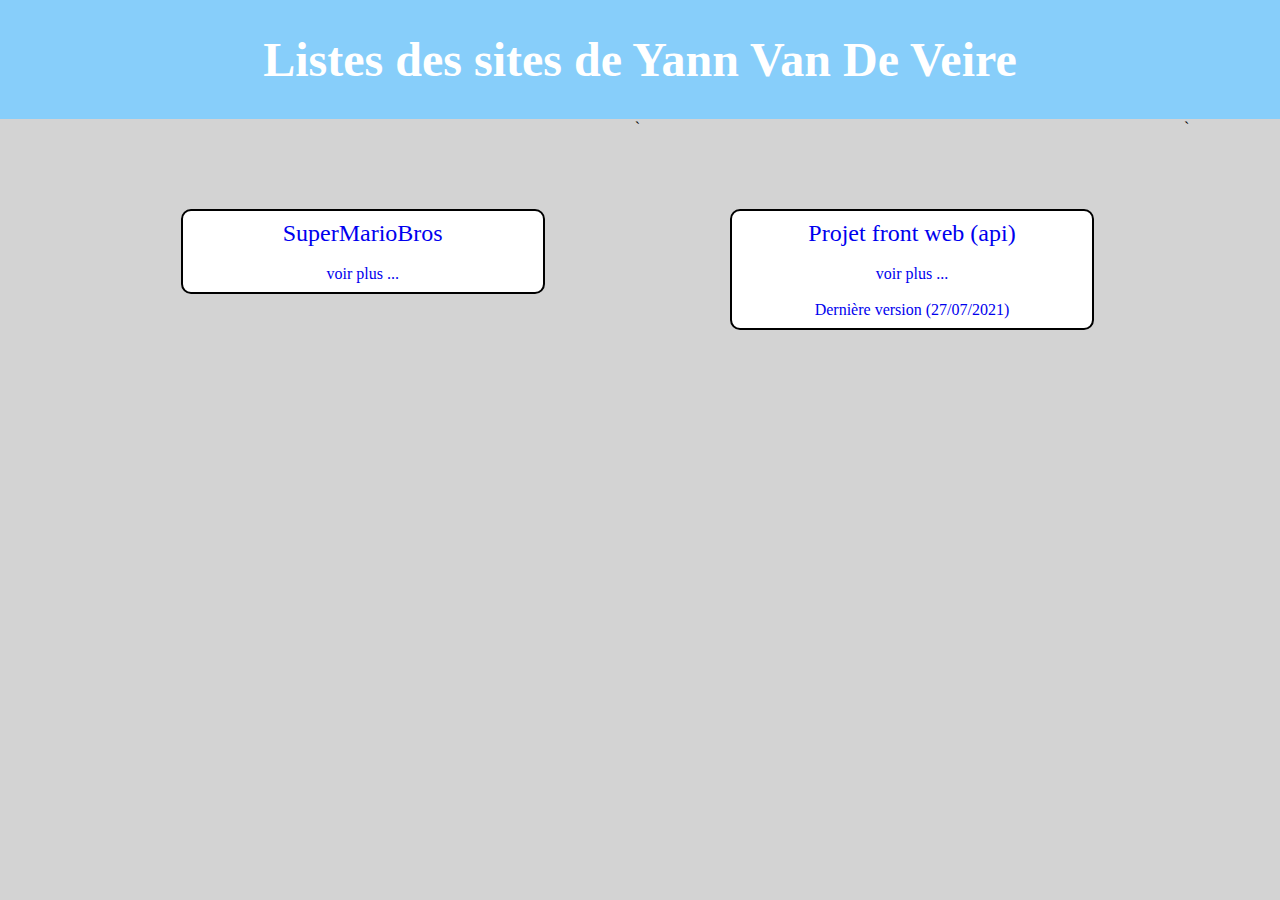
==== index.html @ c4d50141 "Ajout de l'accès à une autre version du site" ====
<!DOCTYPE html>
<html lang="fr">

<head>
    <meta charset="UTF-8">
    <meta http-equiv="X-UA-Compatible" content="IE=edge">
    <meta name="viewport" content="width=device-width, initial-scale=1.0">
    <title>Sites Yann Van De Veire</title>
    <link rel="stylesheet" href="css/style.css">
    <script src="js/dynamique.js"></script>
</head>

<body>
    <nav>
        <h1>Listes des sites de Yann Van De Veire</h1>
    </nav>
    <div class="main_div">
        <div class="divSite">
            <a class="titre" href="Sites/Défi/html/SuperMarioBros.html">SuperMarioBros</a>
            <a href="#nogo" onclick="afficher_div('descSMB')">voir plus ...</a>
            <div id="descSMB">
                <p>SuperMarioBros codé en javascript en première année; la quasi totalité de la recherche javascript
                    pour codé celui-ci a été personnelle.</p>
            </div>
        </div>`
        <div class="divSite">
            <a class="titre" href="Sites/Projet front web/index.html">Projet front web (api)</a>
            <a href="#nogo" onclick="afficher_div('descPFW')">voir plus ...</a>
            <div id="descPFW">
                <p>petit site en seconde année dans le but d'utiliser quelques api.</p>
            </div>
            <a href="Sites/Projet front web last/index.html">Dernière version (27/07/2021)</a>
        </div>`
    </div>
</body>

</html>
---- css/style.css ----
body {
  margin: 0px;
  background-color: lightgrey;
}
nav {
  position: sticky;
  background-color: lightskyblue;
  color: white;
  display: flex;
  justify-content: center;
  font-size: x-large;
}
nav h1 {
  text-align: center;
  margin-left: 1vh;
  margin-right: 1vh;
}
.main_div {
  display: flex;
  flex-wrap: wrap;
  justify-content: center;
}
.divSite {
  margin: 10vh;
  width: 40vh;
  height: fit-content;
  color: black;
  background-color: white;
  border: 2px solid black;
  border-radius: 10px;
  display: flex;
  flex-direction: column;
  align-items: center;
}
.divSite a {
  text-decoration: none;
  margin: 1vh;
}
#descSMB,
#descPFW {
  display: none;
  text-align: center;
  margin: 1vh;
}
p {
  margin: 0px;
}
.titre {
  font-size: x-large;
}
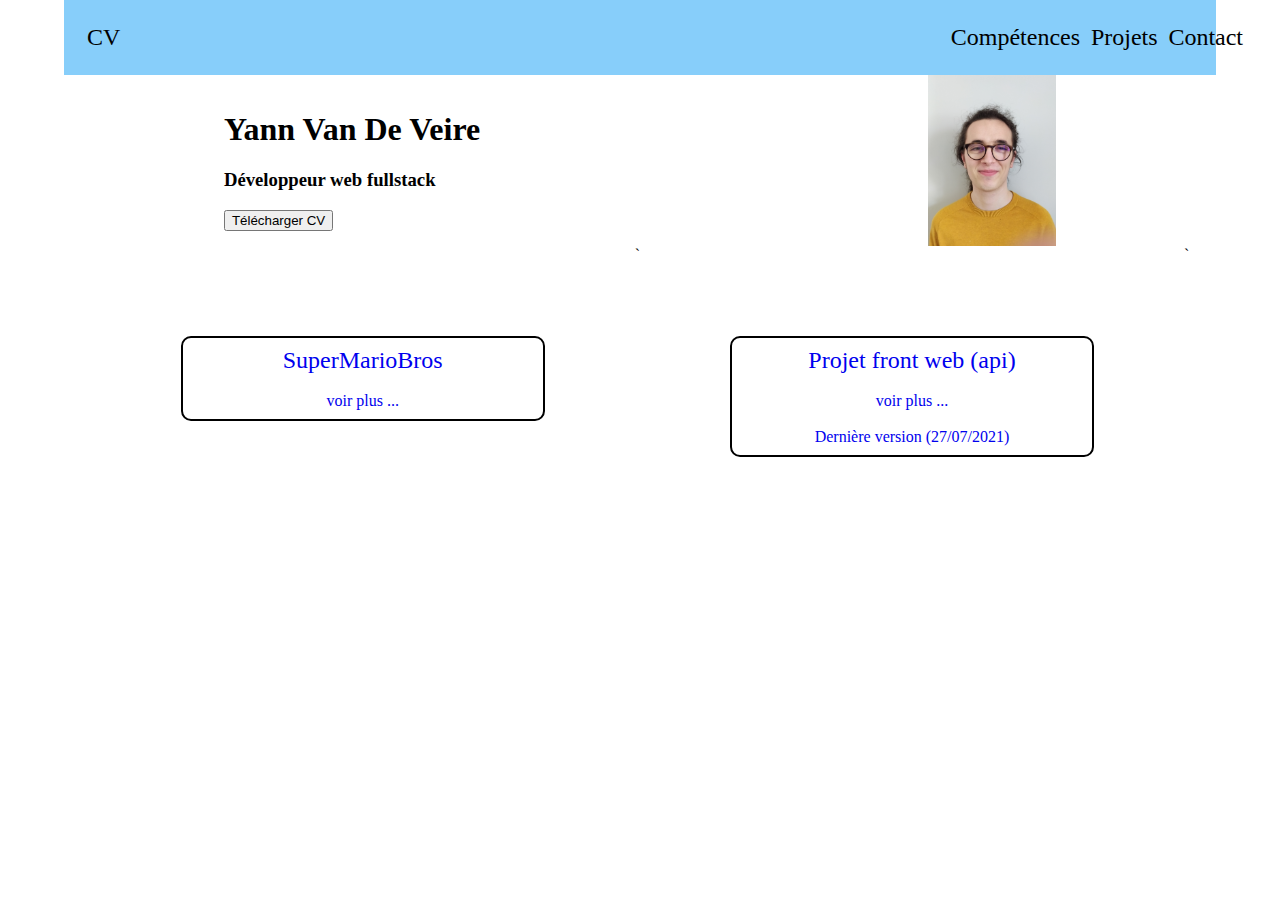
==== commit bf0e8fc6: "ajout du site sur vue.js" ====
--- a/index.html
+++ b/index.html
@@ -5,16 +5,31 @@
     <meta charset="UTF-8">
     <meta http-equiv="X-UA-Compatible" content="IE=edge">
     <meta name="viewport" content="width=device-width, initial-scale=1.0">
-    <title>Sites Yann Van De Veire</title>
-    <link rel="stylesheet" href="css/style.css">
-    <script src="js/dynamique.js"></script>
+    <title>Yann Van De Veire Alternant Développeur</title>
+    <link rel="stylesheet" href="asset/css/style.css">
+    <script src="asset/js/dynamique.js"></script>
 </head>
 
 <body>
-    <nav>
-        <h1>Listes des sites de Yann Van De Veire</h1>
-    </nav>
-    <div class="main_div">
+    <div class="nav_container">
+        <nav>
+            <a href="/">CV</a>
+            <ul class="menu">
+                <a href="">Compétences</a>
+                <a href="">Projets</a>
+                <a href="">Contact</a>
+            </ul>
+        </nav>
+    </div>
+    <div class="description">
+        <div>
+            <h1>Yann Van De Veire</h1>
+            <h3>Développeur web fullstack</h3>
+            <button>Télécharger CV</button>
+        </div>
+        <img src="asset/images/CV.jpg" alt="photo de profil CV Yann Van De Veire">
+    </div>
+    <div class="Projet_div">
         <div class="divSite">
             <a class="titre" href="Sites/Défi/html/SuperMarioBros.html">SuperMarioBros</a>
             <a href="#nogo" onclick="afficher_div('descSMB')">voir plus ...</a>
--- a/asset/css/style.css
+++ b/asset/css/style.css
@@ -0,0 +1,69 @@
+body {
+  margin: 0px;
+}
+.nav_container {
+  display: flex;
+  justify-content: center;
+  position: sticky;
+}
+nav {
+  background-color: lightskyblue;
+  display: flex;
+  justify-content: space-between;
+  font-size: x-large;
+  align-items: center;
+  width: 90%;
+}
+.menu {
+  display: flex;
+  padding: 0px;
+  box-sizing: content-box;
+}
+.menu a,
+nav a {
+  color: black;
+  text-decoration: none;
+  margin: 0% 2%;
+}
+.description {
+  display: flex;
+  justify-content: space-around;
+  align-items: center;
+}
+.description img {
+  width: 10%;
+  height: auto;
+}
+.Projet_div {
+  display: flex;
+  flex-wrap: wrap;
+  justify-content: center;
+}
+.divSite {
+  margin: 10vh;
+  width: 40vh;
+  height: fit-content;
+  color: black;
+  background-color: white;
+  border: 2px solid black;
+  border-radius: 10px;
+  display: flex;
+  flex-direction: column;
+  align-items: center;
+}
+.divSite a {
+  text-decoration: none;
+  margin: 1vh;
+}
+#descSMB,
+#descPFW {
+  display: none;
+  text-align: center;
+  margin: 1vh;
+}
+p {
+  margin: 0px;
+}
+.titre {
+  font-size: x-large;
+}
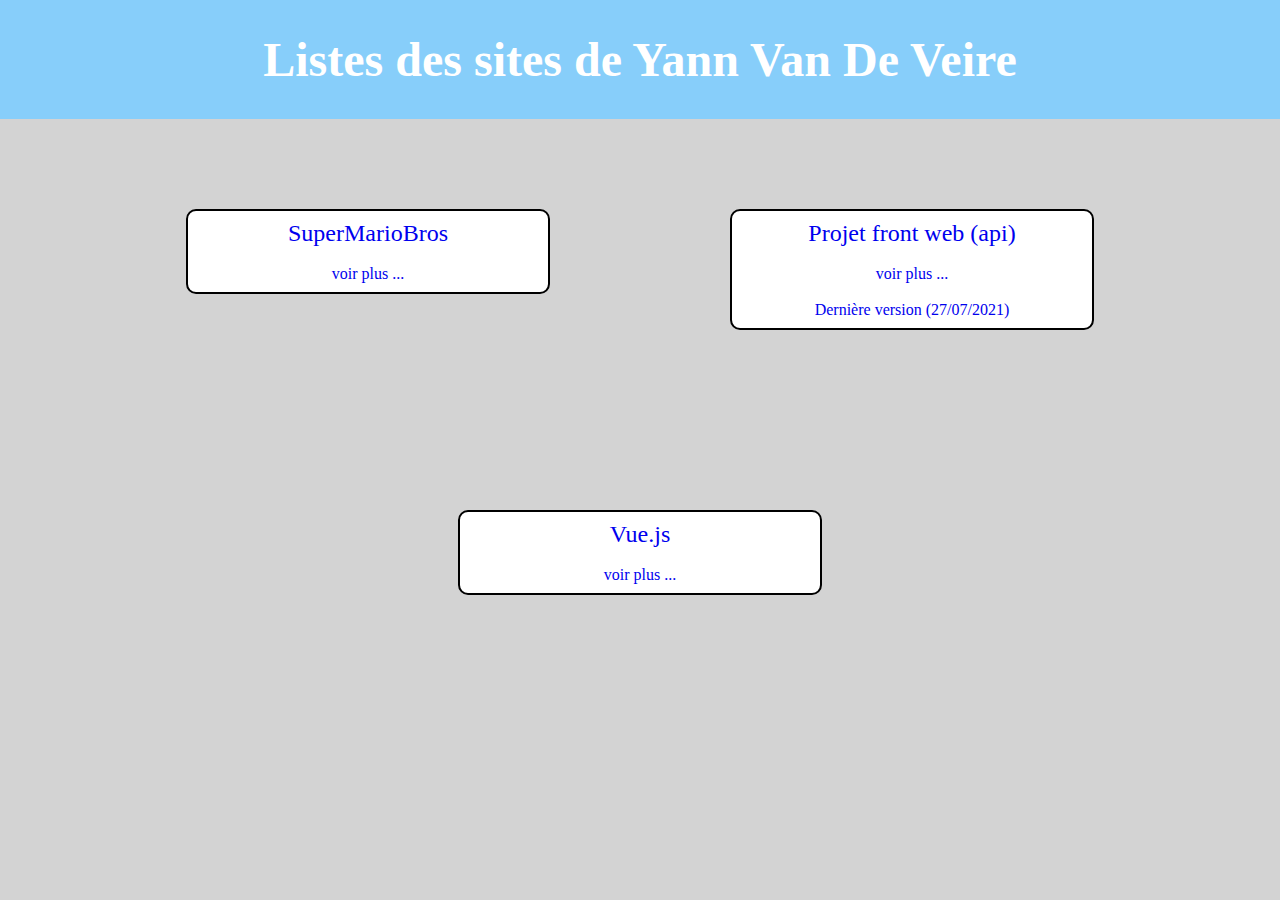
==== commit ddfcd8d1: "Revert "ajout du site sur vue.js"" ====
--- a/index.html
+++ b/index.html
@@ -5,31 +5,16 @@
     <meta charset="UTF-8">
     <meta http-equiv="X-UA-Compatible" content="IE=edge">
     <meta name="viewport" content="width=device-width, initial-scale=1.0">
-    <title>Yann Van De Veire Alternant Développeur</title>
-    <link rel="stylesheet" href="asset/css/style.css">
-    <script src="asset/js/dynamique.js"></script>
+    <title>Sites Yann Van De Veire</title>
+    <link rel="stylesheet" href="css/style.css">
+    <script src="js/dynamique.js"></script>
 </head>
 
 <body>
-    <div class="nav_container">
-        <nav>
-            <a href="/">CV</a>
-            <ul class="menu">
-                <a href="">Compétences</a>
-                <a href="">Projets</a>
-                <a href="">Contact</a>
-            </ul>
-        </nav>
-    </div>
-    <div class="description">
-        <div>
-            <h1>Yann Van De Veire</h1>
-            <h3>Développeur web fullstack</h3>
-            <button>Télécharger CV</button>
-        </div>
-        <img src="asset/images/CV.jpg" alt="photo de profil CV Yann Van De Veire">
-    </div>
-    <div class="Projet_div">
+    <nav>
+        <h1>Listes des sites de Yann Van De Veire</h1>
+    </nav>
+    <div class="main_div">
         <div class="divSite">
             <a class="titre" href="Sites/Défi/html/SuperMarioBros.html">SuperMarioBros</a>
             <a href="#nogo" onclick="afficher_div('descSMB')">voir plus ...</a>
@@ -37,7 +22,7 @@
                 <p>SuperMarioBros codé en javascript en première année; la quasi totalité de la recherche javascript
                     pour codé celui-ci a été personnelle.</p>
             </div>
-        </div>`
+        </div>
         <div class="divSite">
             <a class="titre" href="Sites/Projet front web/index.html">Projet front web (api)</a>
             <a href="#nogo" onclick="afficher_div('descPFW')">voir plus ...</a>
@@ -45,7 +30,14 @@
                 <p>petit site en seconde année dans le but d'utiliser quelques api.</p>
             </div>
             <a href="Sites/Projet front web last/index.html">Dernière version (27/07/2021)</a>
-        </div>`
+        </div>
+        <div class="divSite">
+            <a class="titre" href="Sites/vue.js/index.html">Vue.js</a>
+            <a href="#nogo" onclick="afficher_div('descPFW')">voir plus ...</a>
+            <div id="descPFW">
+                <p>Quelques essais avec vue.js</p>
+            </div>
+        </div>
     </div>
 </body>
 
--- a/css/style.css
+++ b/css/style.css
@@ -0,0 +1,50 @@
+body {
+  margin: 0px;
+  background-color: lightgrey;
+}
+nav {
+  position: sticky;
+  background-color: lightskyblue;
+  color: white;
+  display: flex;
+  justify-content: center;
+  font-size: x-large;
+}
+nav h1 {
+  text-align: center;
+  margin-left: 1vh;
+  margin-right: 1vh;
+}
+.main_div {
+  display: flex;
+  flex-wrap: wrap;
+  justify-content: center;
+}
+.divSite {
+  margin: 10vh;
+  width: 40vh;
+  height: fit-content;
+  color: black;
+  background-color: white;
+  border: 2px solid black;
+  border-radius: 10px;
+  display: flex;
+  flex-direction: column;
+  align-items: center;
+}
+.divSite a {
+  text-decoration: none;
+  margin: 1vh;
+}
+#descSMB,
+#descPFW {
+  display: none;
+  text-align: center;
+  margin: 1vh;
+}
+p {
+  margin: 0px;
+}
+.titre {
+  font-size: x-large;
+}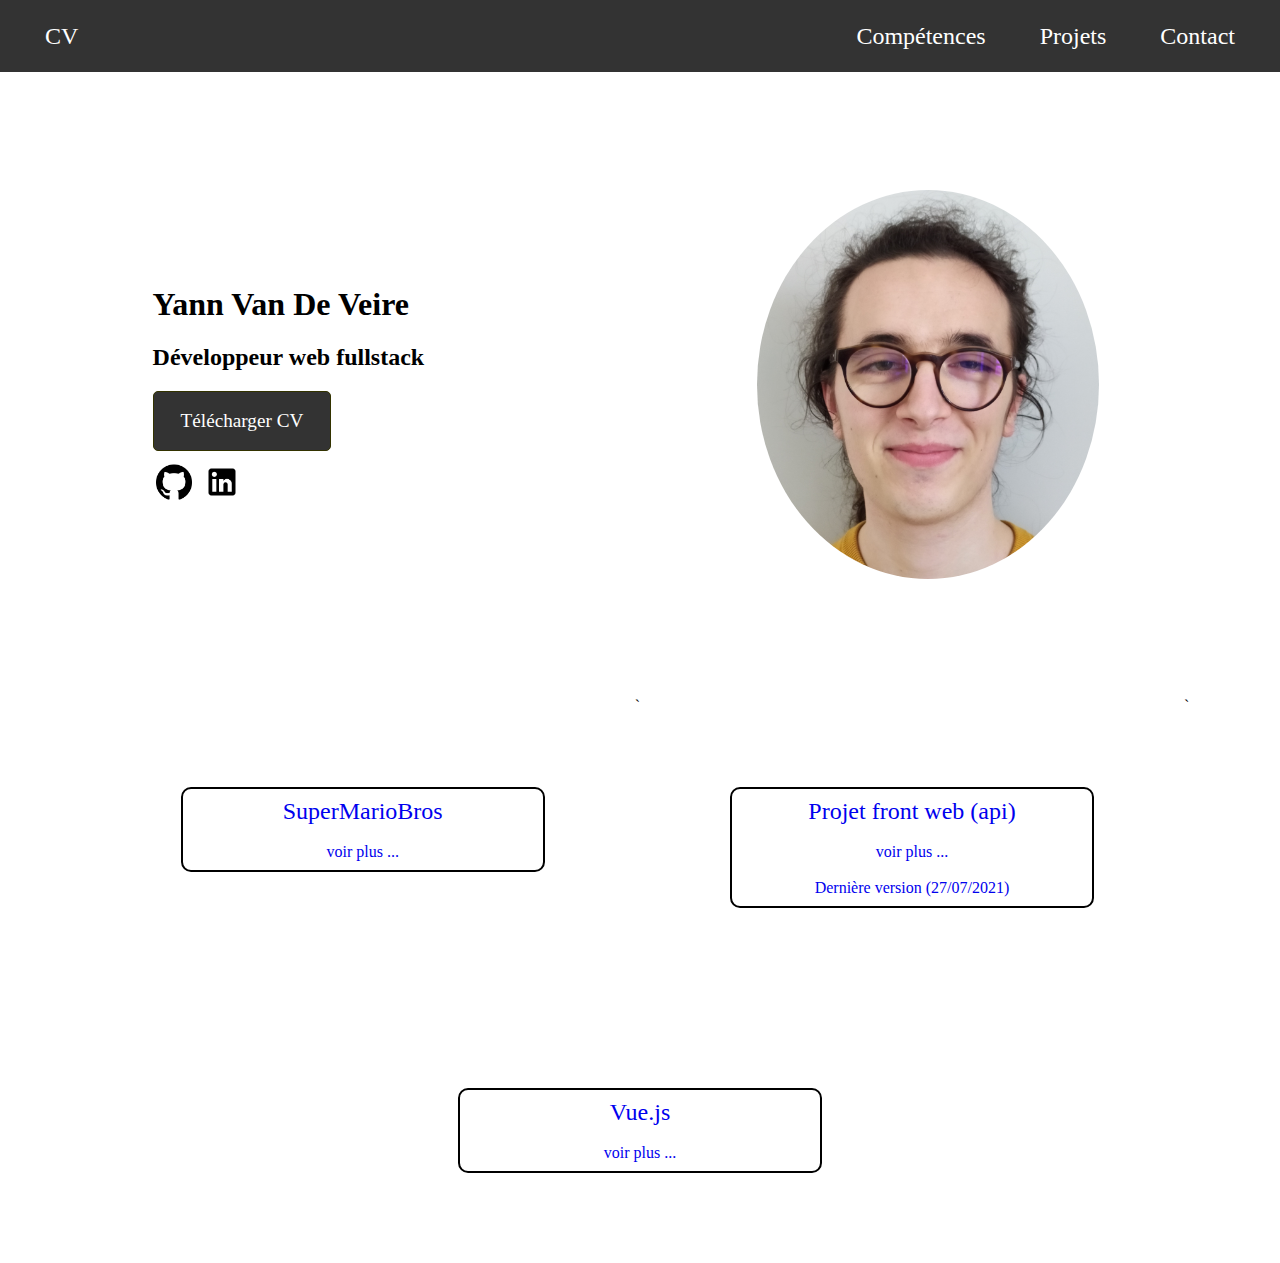
==== commit 0119ee63: "nav et description globalement prêt" ====
--- a/index.html
+++ b/index.html
@@ -5,16 +5,34 @@
     <meta charset="UTF-8">
     <meta http-equiv="X-UA-Compatible" content="IE=edge">
     <meta name="viewport" content="width=device-width, initial-scale=1.0">
-    <title>Sites Yann Van De Veire</title>
-    <link rel="stylesheet" href="css/style.css">
-    <script src="js/dynamique.js"></script>
+    <title>Yann Van De Veire Alternant Développeur</title>
+    <link rel="stylesheet" href="asset/css/style.css">
+    <script src="asset/js/dynamique.js"></script>
 </head>
 
 <body>
     <nav>
-        <h1>Listes des sites de Yann Van De Veire</h1>
+        <a href="#nav">CV</a>
+        <ul>
+            <li><a href="#skills">Compétences</a></li>
+            <li><a href="#projects">Projets</a></li>
+            <li><a href="#contact">Contact</a></li>
+        </ul>
     </nav>
-    <div class="main_div">
+    <div class="description">
+        <div>
+            <h1>Yann Van De Veire</h1>
+            <h2>Développeur web fullstack</h2>
+            <a class="button" href="CV Yann Van De Veire.pdf" target="_blank">Télécharger CV</a>
+            <div>
+                <a href="https://github.com/Yann-vdv"><img src="asset/images/github_icon.png" alt=""></a>
+                <a href="https://www.linkedin.com/in/yann-van-de-veire/"><img src="asset/images/linkedin_icon.png"
+                        alt=""></a>
+            </div>
+        </div>
+        <img class="profile" src="asset/images/CV.jpg" alt="photo de profil CV Yann Van De Veire">
+    </div>
+    <div class="Projet_div" id="projects">
         <div class="divSite">
             <a class="titre" href="Sites/Défi/html/SuperMarioBros.html">SuperMarioBros</a>
             <a href="#nogo" onclick="afficher_div('descSMB')">voir plus ...</a>
@@ -22,7 +40,7 @@
                 <p>SuperMarioBros codé en javascript en première année; la quasi totalité de la recherche javascript
                     pour codé celui-ci a été personnelle.</p>
             </div>
-        </div>
+        </div>`
         <div class="divSite">
             <a class="titre" href="Sites/Projet front web/index.html">Projet front web (api)</a>
             <a href="#nogo" onclick="afficher_div('descPFW')">voir plus ...</a>
@@ -30,7 +48,7 @@
                 <p>petit site en seconde année dans le but d'utiliser quelques api.</p>
             </div>
             <a href="Sites/Projet front web last/index.html">Dernière version (27/07/2021)</a>
-        </div>
+        </div>`
         <div class="divSite">
             <a class="titre" href="Sites/vue.js/index.html">Vue.js</a>
             <a href="#nogo" onclick="afficher_div('descPFW')">voir plus ...</a>
--- a/asset/css/style.css
+++ b/asset/css/style.css
@@ -0,0 +1,101 @@
+body {
+  margin: 0;
+}
+a {
+  text-decoration: none;
+}
+nav {
+  position: sticky;
+  font-size: x-large;
+  background-color: #333;
+  margin: 0;
+  padding: 0 2vh;
+  list-style-type: none;
+  display: flex;
+  justify-content: space-between;
+  align-items: center;
+  height: 8vh;
+  top: 0;
+}
+nav ul {
+  list-style-type: none;
+}
+nav li {
+  float: left;
+}
+nav a {
+  display: block;
+  color: white;
+  text-decoration: none;
+  text-align: center;
+  padding: 3vh;
+}
+nav a:hover {
+  color: antiquewhite;
+}
+.CV {
+  float: right;
+}
+.description {
+  display: flex;
+  justify-content: space-around;
+  align-items: center;
+  margin: 10vh 0;
+}
+.description div div a {
+  margin: 0 0.3vw;
+}
+.description a img {
+  width: 4vh;
+  height: auto;
+}
+.profile {
+  width: 38vh;
+  height: auto;
+  border: 1px solid white;
+  border-radius: 100%;
+  margin: 3vh;
+}
+.button {
+  display: inline-block; /* pour éviter éfondrement de margin */
+  background-color: #333;
+  color: white;
+  padding: 2vh 3vh;
+  text-decoration: none;
+  border: 1px solid #330;
+  border-radius: 5px;
+  font-size: 1.2em;
+  margin-bottom: 1.5vh;
+}
+.Projet_div {
+  display: flex;
+  flex-wrap: wrap;
+  justify-content: center;
+}
+.divSite {
+  margin: 10vh;
+  width: 40vh;
+  height: fit-content;
+  color: black;
+  background-color: white;
+  border: 2px solid black;
+  border-radius: 10px;
+  display: flex;
+  flex-direction: column;
+  align-items: center;
+}
+.divSite a {
+  margin: 1vh;
+}
+#descSMB,
+#descPFW {
+  display: none;
+  text-align: center;
+  margin: 1vh;
+}
+p {
+  margin: 0px;
+}
+.titre {
+  font-size: x-large;
+}
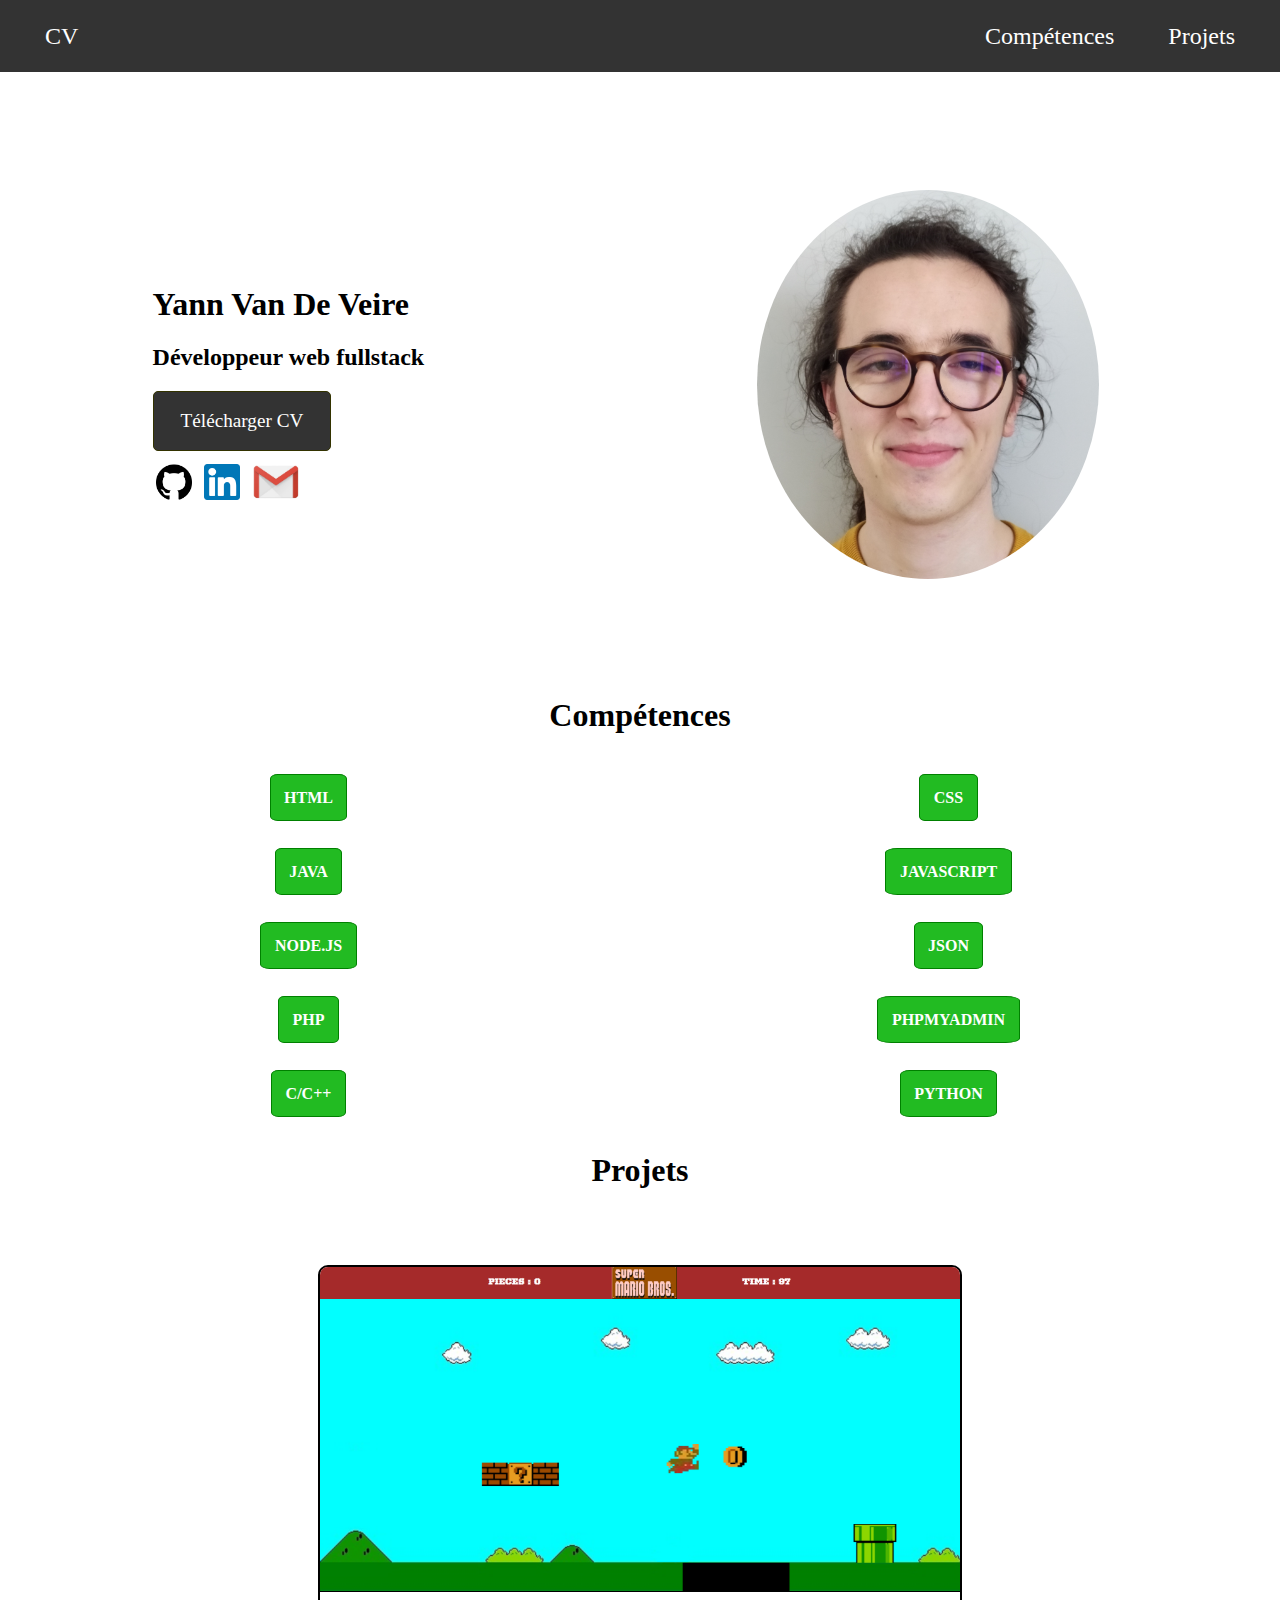
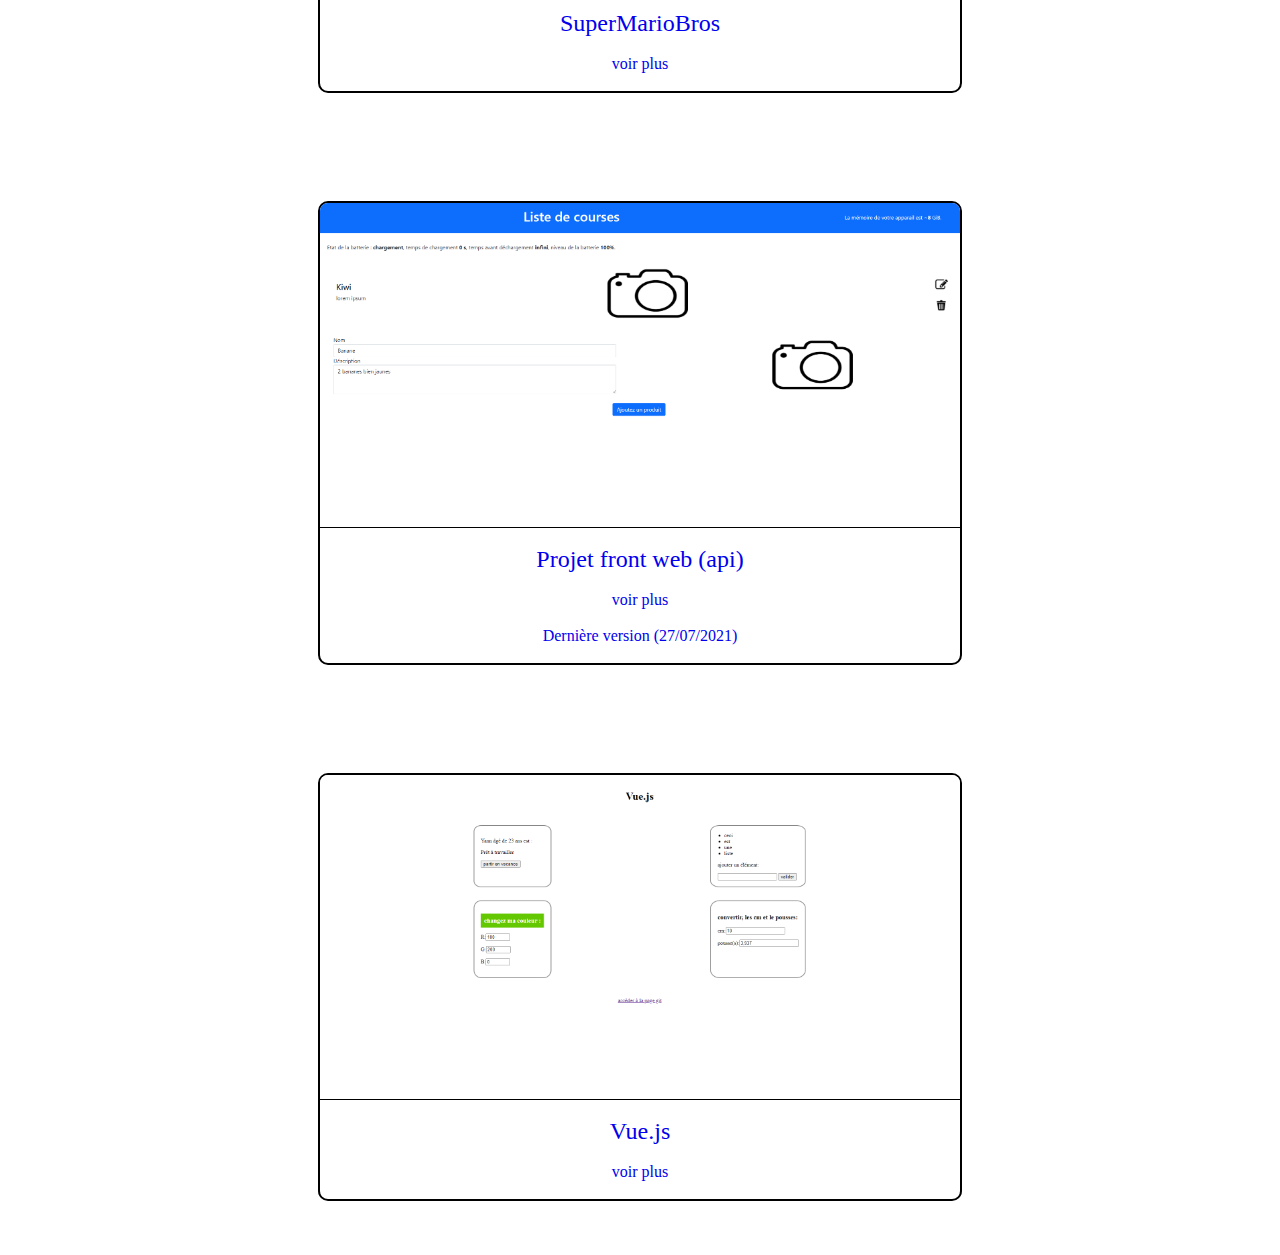
==== commit ce02b37e: "version 2 du Site" ====
--- a/index.html
+++ b/index.html
@@ -12,11 +12,11 @@
 
 <body>
     <nav>
-        <a href="#nav">CV</a>
+        <a href="#">CV</a>
         <ul>
             <li><a href="#skills">Compétences</a></li>
             <li><a href="#projects">Projets</a></li>
-            <li><a href="#contact">Contact</a></li>
+            <!-- <li><a href="#contact">Contact</a></li> -->
         </ul>
     </nav>
     <div class="description">
@@ -26,34 +26,54 @@
             <a class="button" href="CV Yann Van De Veire.pdf" target="_blank">Télécharger CV</a>
             <div>
                 <a href="https://github.com/Yann-vdv"><img src="asset/images/github_icon.png" alt=""></a>
-                <a href="https://www.linkedin.com/in/yann-van-de-veire/"><img src="asset/images/linkedin_icon.png"
+                <a href="https://www.linkedin.com/in/yann-van-de-veire/"><img src="asset/images/linkedin_icon2.png"
                         alt=""></a>
+                <a href="mailto:yann.vdv.pro@gmail.com"><img src="asset/images/mail.jpg"></a>
             </div>
         </div>
         <img class="profile" src="asset/images/CV.jpg" alt="photo de profil CV Yann Van De Veire">
     </div>
+    <div id="skills">
+        <h1>Compétences</h1>
+        <div>
+            <div>HTML</div>
+            <div>CSS</div>
+            <div>JAVA</div>
+            <div>JAVASCRIPT</div>
+            <div>NODE.JS</div>
+            <div>JSON</div>
+            <div>PHP</div>
+            <div>PHPMYADMIN</div>
+            <div>C/C++</div>
+            <div>PYTHON</div>
+        </div>
+    </div>
     <div class="Projet_div" id="projects">
+        <h1>Projets</h1>
         <div class="divSite">
-            <a class="titre" href="Sites/Défi/html/SuperMarioBros.html">SuperMarioBros</a>
-            <a href="#nogo" onclick="afficher_div('descSMB')">voir plus ...</a>
-            <div id="descSMB">
-                <p>SuperMarioBros codé en javascript en première année; la quasi totalité de la recherche javascript
-                    pour codé celui-ci a été personnelle.</p>
+            <img src="asset/images/SMB2.PNG">
+            <div class="divSite_desc">
+                <a class="titre" href="Sites/Défi/html/SuperMarioBros.html">SuperMarioBros</a>
+                <a id="descSMB_button" href="#nogo" onclick="afficher_div('descSMB')">voir plus</a>
+                <p id="descSMB">SuperMarioBros codé en javascript en première année; la quasi totalité de la recherche
+                    javascript pour codé celui-ci a été personnelle.</p>
             </div>
-        </div>`
+        </div>
         <div class="divSite">
-            <a class="titre" href="Sites/Projet front web/index.html">Projet front web (api)</a>
-            <a href="#nogo" onclick="afficher_div('descPFW')">voir plus ...</a>
-            <div id="descPFW">
-                <p>petit site en seconde année dans le but d'utiliser quelques api.</p>
+            <img src="asset/images/PFW.PNG">
+            <div class="divSite_desc">
+                <a class="titre" href="Sites/Projet front web/index.html">Projet front web (api)</a>
+                <a id="descPFW_button" href="#nogo" onclick="afficher_div('descPFW')">voir plus</a>
+                <p id="descPFW">petit site en seconde année dans le but d'utiliser quelques api.</p>
+                <a href="Sites/Projet front web last/index.html">Dernière version (27/07/2021)</a>
             </div>
-            <a href="Sites/Projet front web last/index.html">Dernière version (27/07/2021)</a>
-        </div>`
+        </div>
         <div class="divSite">
-            <a class="titre" href="Sites/vue.js/index.html">Vue.js</a>
-            <a href="#nogo" onclick="afficher_div('descPFW')">voir plus ...</a>
-            <div id="descPFW">
-                <p>Quelques essais avec vue.js</p>
+            <img src="asset/images/V.PNG">
+            <div class="divSite_desc">
+                <a class="titre" href="Sites/vue.js/index.html">Vue.js</a>
+                <a id="descV_button" href="#nogo" onclick="afficher_div('descV')">voir plus</a>
+                <p id="descV">Quelques essais avec vue.js</p>
             </div>
         </div>
     </div>
--- a/asset/css/style.css
+++ b/asset/css/style.css
@@ -1,3 +1,6 @@
+html {
+  scroll-behavior: smooth;
+}
 body {
   margin: 0;
 }
@@ -46,8 +49,8 @@
   margin: 0 0.3vw;
 }
 .description a img {
-  width: 4vh;
-  height: auto;
+  height: 4vh;
+  width: auto;
 }
 .profile {
   width: 38vh;
@@ -65,33 +68,72 @@
   border: 1px solid #330;
   border-radius: 5px;
   font-size: 1.2em;
+
   margin-bottom: 1.5vh;
+}
+#skills {
+  text-align: center;
+  scroll-margin-top: 10vh;
+}
+#skills h1 {
+  margin-bottom: 3vh;
+}
+#skills div {
+  display: grid;
+  justify-items: center;
+  grid-template: auto / auto auto;
+}
+#skills div div {
+  color: white;
+  background-color: rgb(34, 187, 34);
+  border: 1px solid green;
+  border-radius: 10%;
+  padding: 1.5vh;
+  margin: 1.5vh;
+  font-weight: bold;
+}
+#projects {
+  scroll-margin-top: 8vh;
+  scroll-behavior: smooth;
 }
 .Projet_div {
   display: flex;
-  flex-wrap: wrap;
-  justify-content: center;
+  flex-direction: column;
+  align-items: center;
+}
+.Projet_div img {
+  width: 50vw;
+  height: auto;
+  border-top-left-radius: 8px;
+  border-top-right-radius: 8px;
+  border-bottom: 1px solid black;
 }
 .divSite {
-  margin: 10vh;
-  width: 40vh;
+  margin: 6vh;
+  width: 50vw;
   height: fit-content;
   color: black;
-  background-color: white;
   border: 2px solid black;
   border-radius: 10px;
   display: flex;
   flex-direction: column;
+}
+.divSite_desc {
+  display: flex;
+  flex-direction: column;
   align-items: center;
+  margin: 1vh;
 }
+
 .divSite a {
   margin: 1vh;
 }
 #descSMB,
-#descPFW {
+#descPFW,
+#descV {
   display: none;
   text-align: center;
-  margin: 1vh;
+  margin: 2vh;
 }
 p {
   margin: 0px;
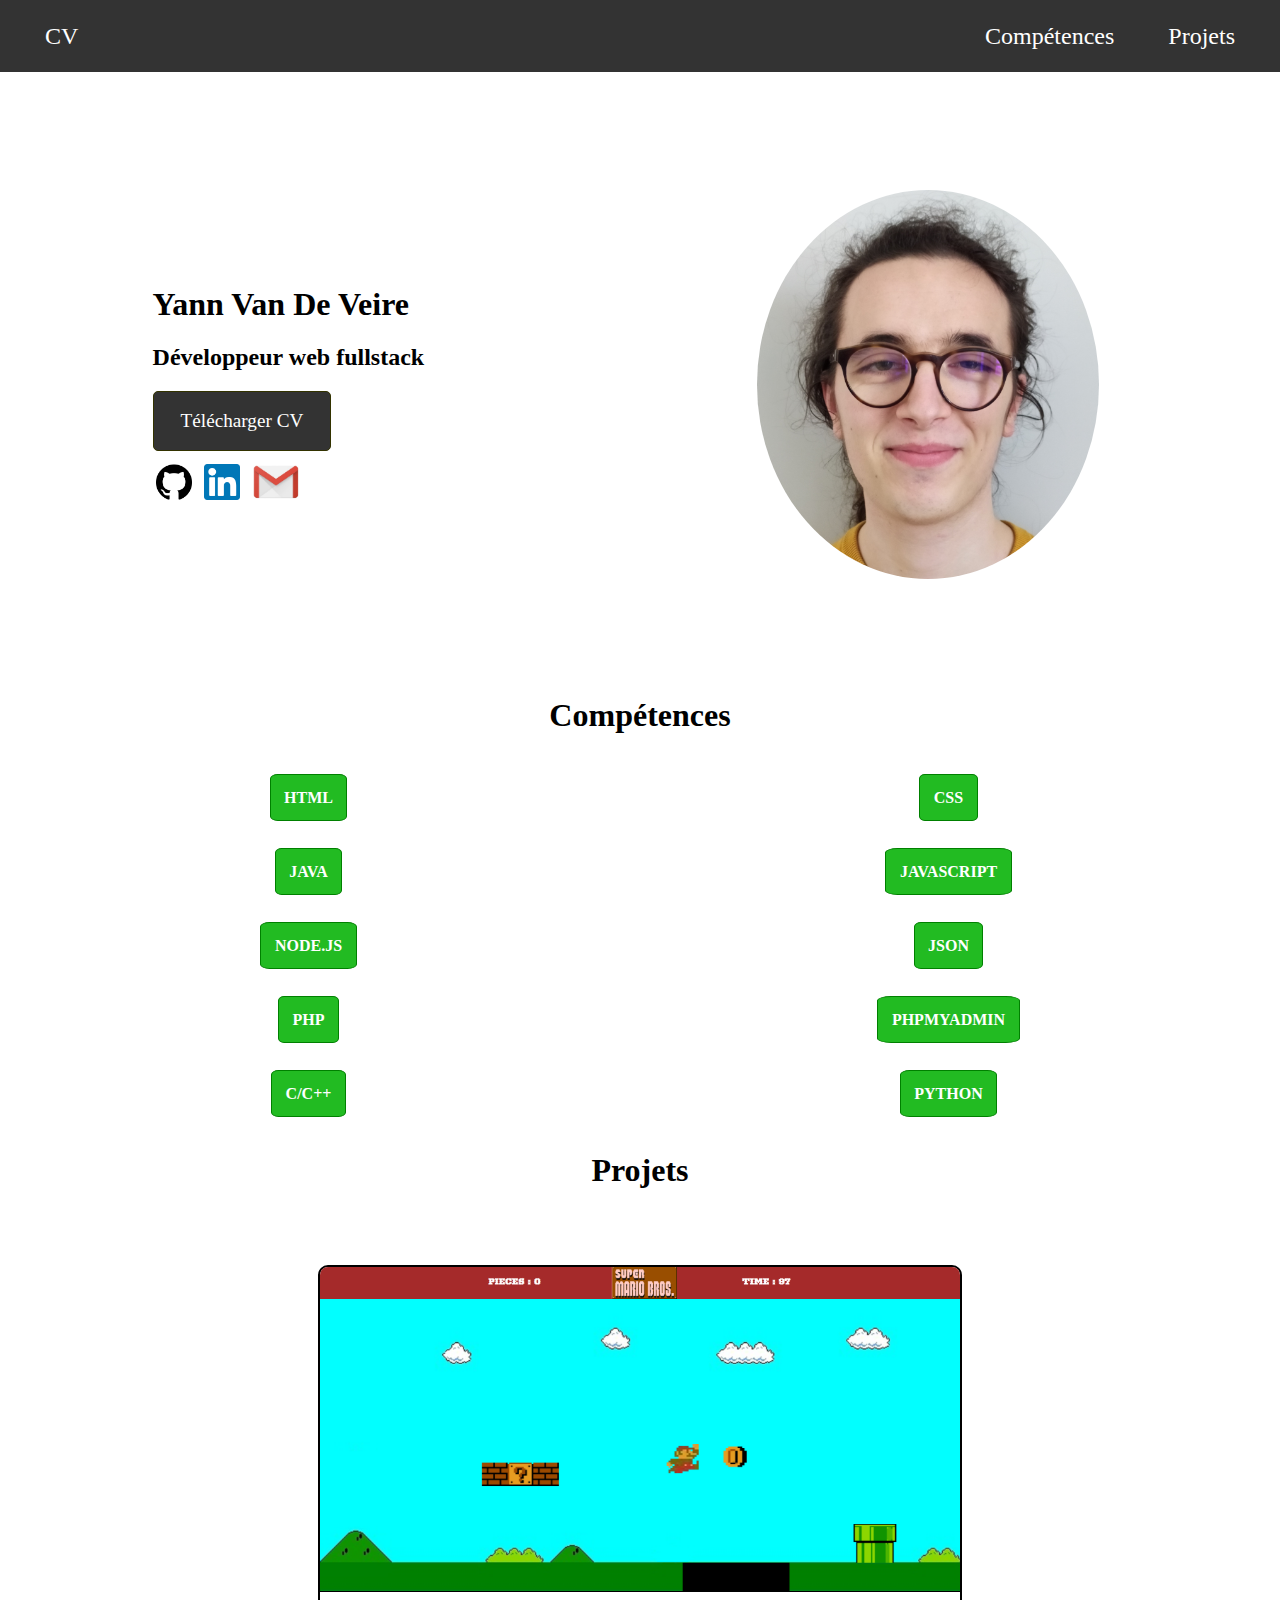
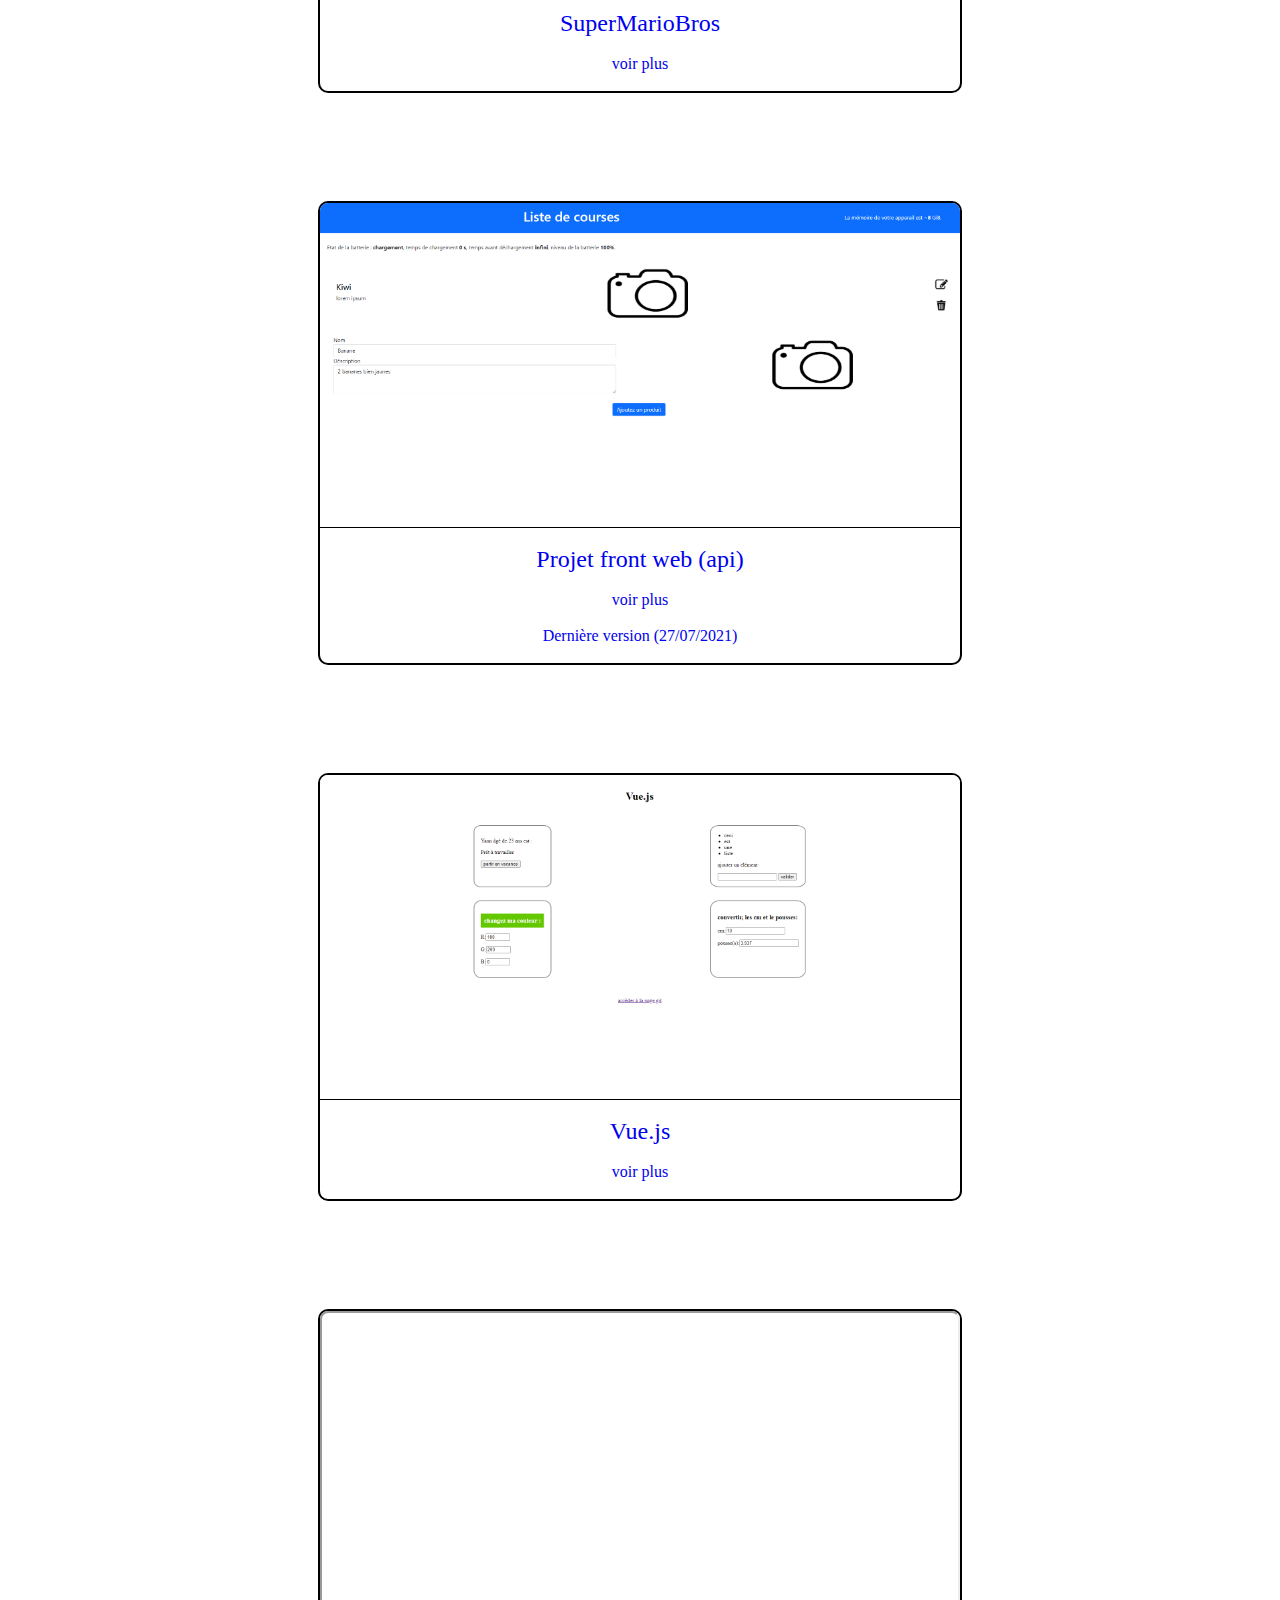
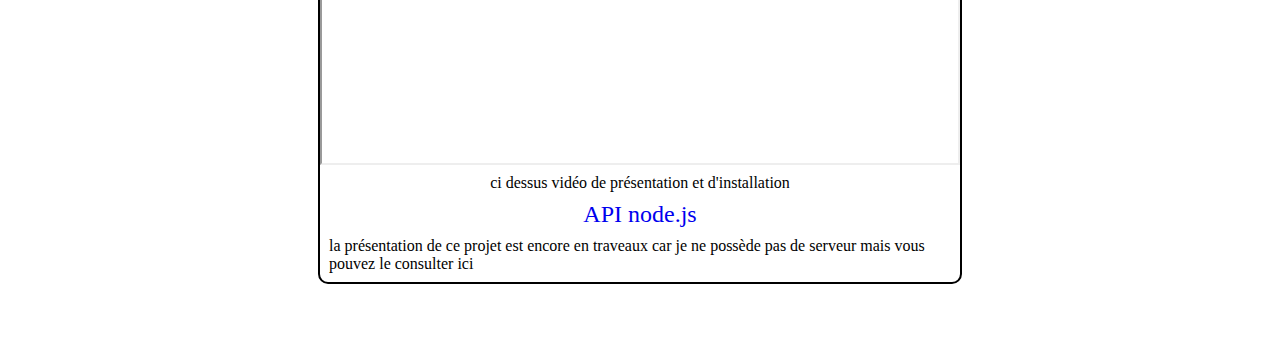
==== commit acc26c2b: "ajout API.js" ====
--- a/index.html
+++ b/index.html
@@ -76,6 +76,16 @@
                 <p id="descV">Quelques essais avec vue.js</p>
             </div>
         </div>
+        <div class="divSite">
+            <iframe src="http://www.youtube.com/embed/_5DzXsyanUU"></iframe>
+            <div class="divSite_desc">
+                <p>ci dessus vidéo de présentation et d'installation</p>
+                <a class="titre" href="https://github.com/Yann-vdv/Yann-vdv.github.io/tree/main/Sites/API%20node.js">API
+                    node.js</a>
+                <p>la présentation de ce projet est encore en traveaux car je ne possède pas de serveur mais vous pouvez
+                    le consulter ici</p>
+            </div>
+        </div>
     </div>
 </body>
 
--- a/asset/css/style.css
+++ b/asset/css/style.css
@@ -108,6 +108,11 @@
   border-top-right-radius: 8px;
   border-bottom: 1px solid black;
 }
+.Projet_div iframe {
+  height: 50vh;
+  border-top-left-radius: 8px;
+  border-top-right-radius: 8px;
+}
 .divSite {
   margin: 6vh;
   width: 50vw;
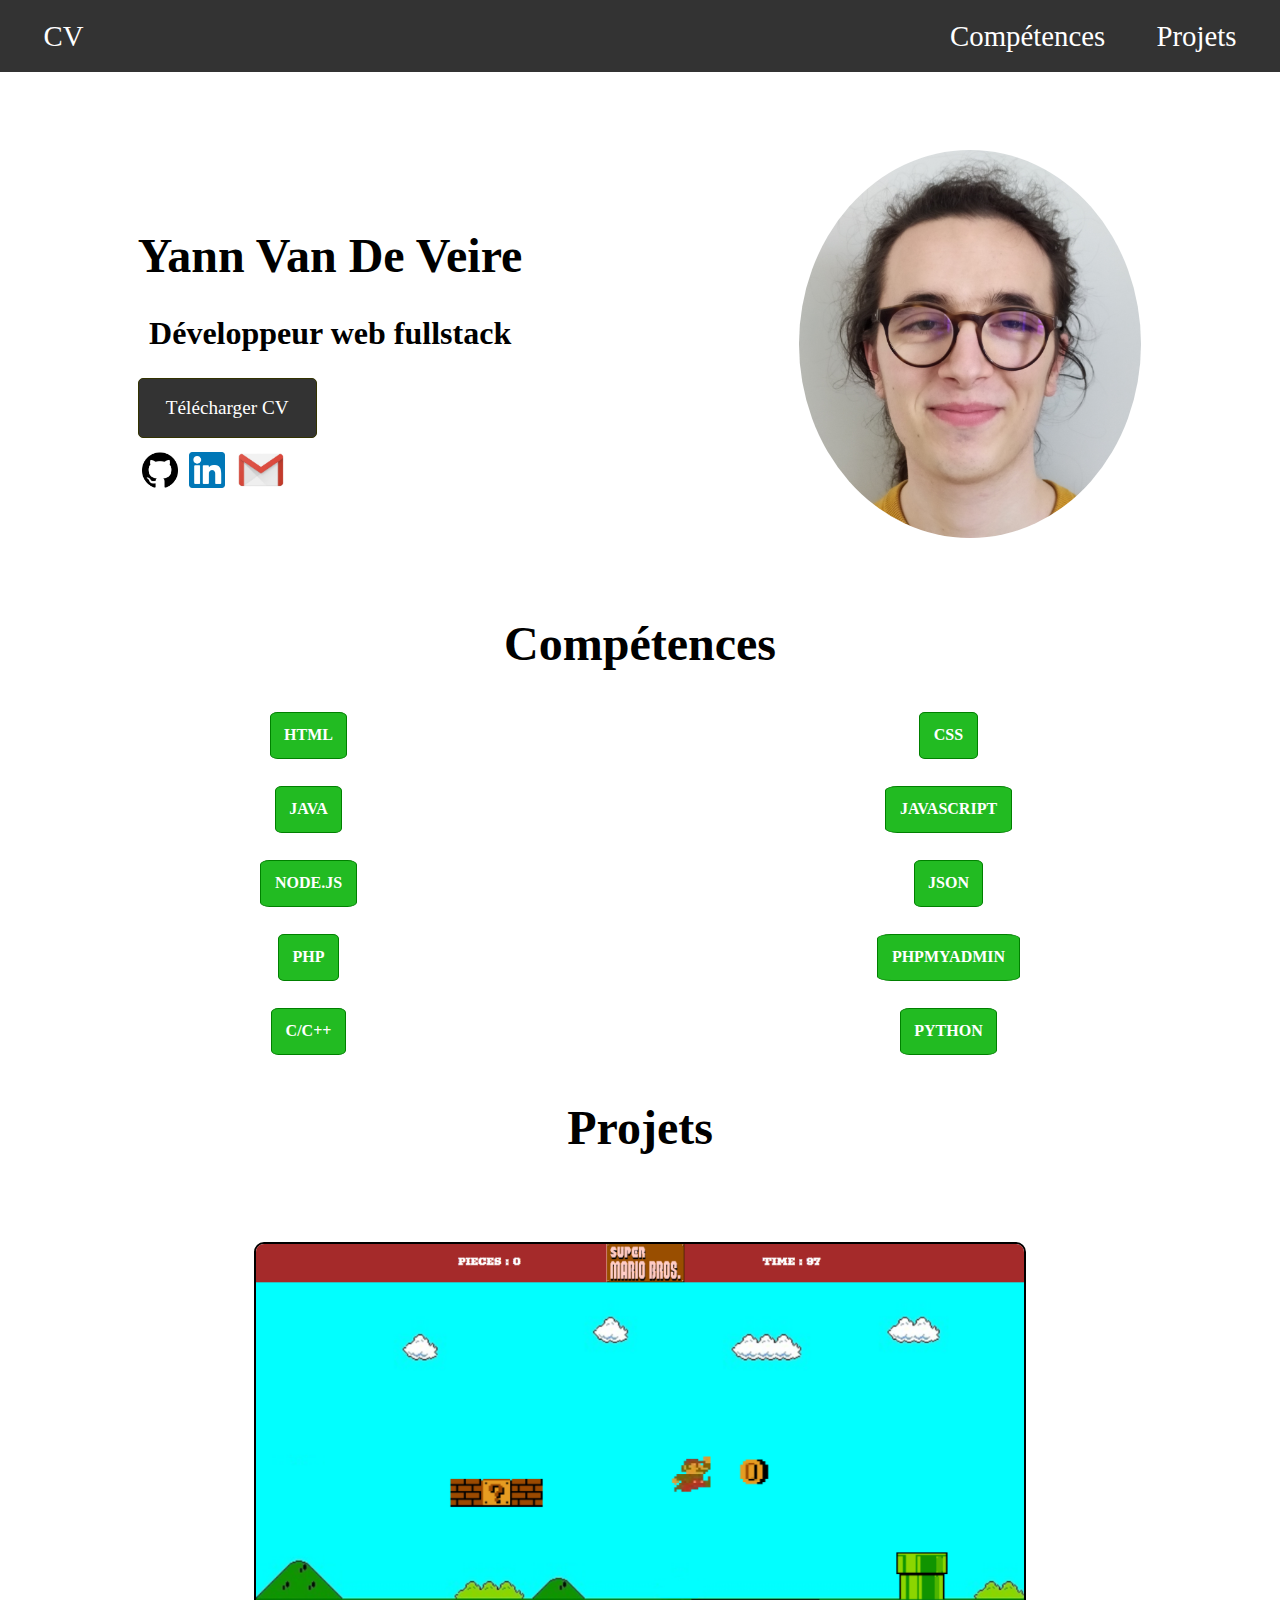
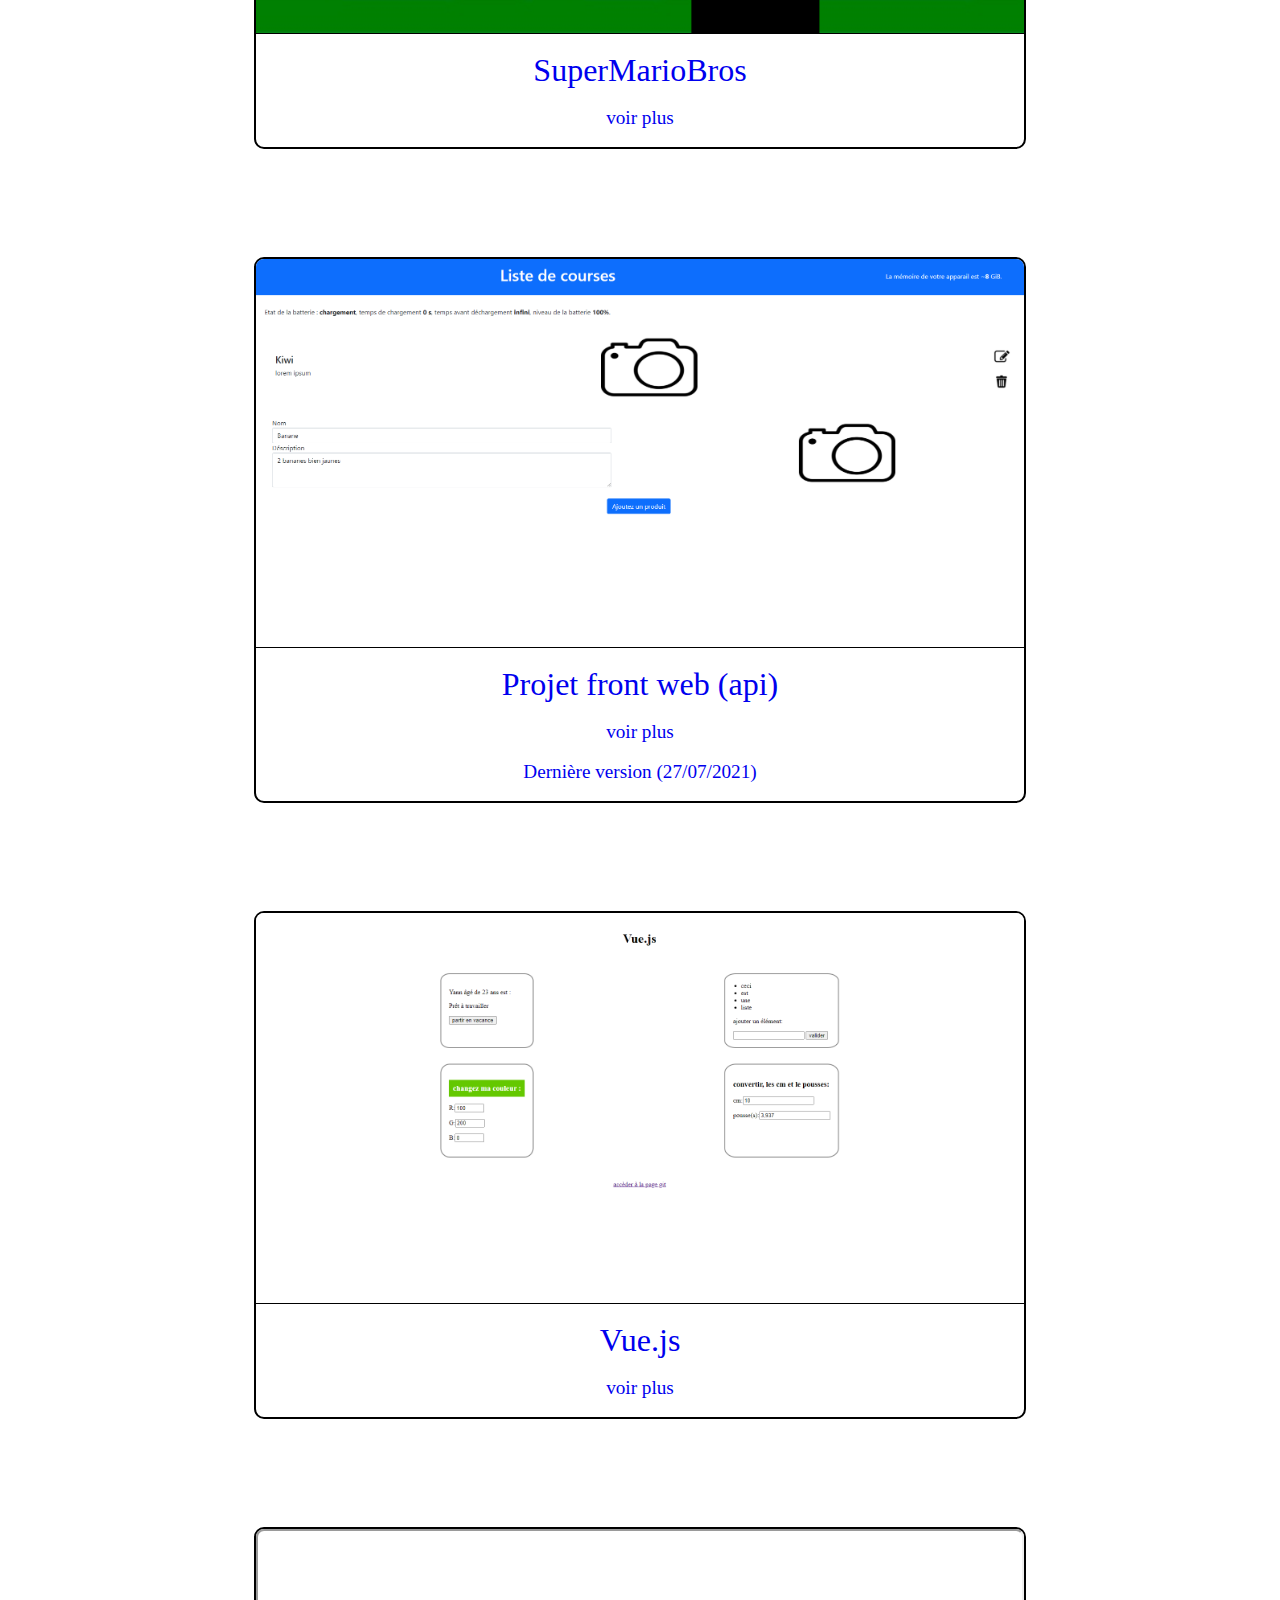
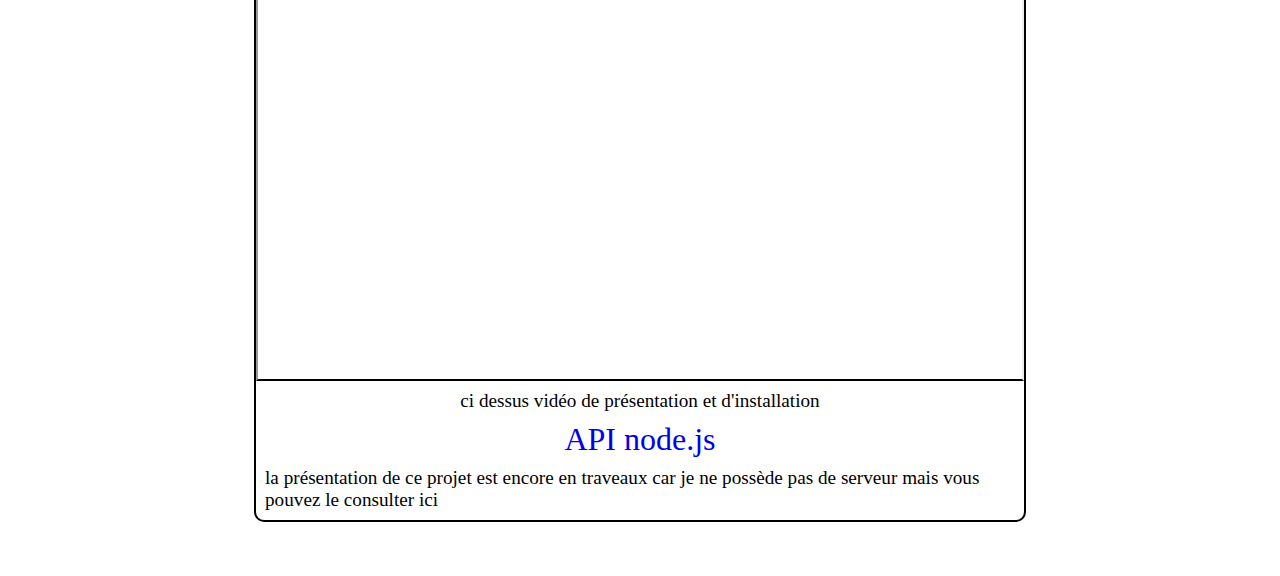
==== commit 67f1786b: "support portable" ====
--- a/index.html
+++ b/index.html
@@ -13,11 +13,10 @@
 <body>
     <nav>
         <a href="#">CV</a>
-        <ul>
-            <li><a href="#skills">Compétences</a></li>
-            <li><a href="#projects">Projets</a></li>
-            <!-- <li><a href="#contact">Contact</a></li> -->
-        </ul>
+        <div>
+            <a href="#skills">Compétences</a>
+            <a href="#projects">Projets</a>
+        </div>
     </nav>
     <div class="description">
         <div>
@@ -77,7 +76,7 @@
             </div>
         </div>
         <div class="divSite">
-            <iframe src="http://www.youtube.com/embed/_5DzXsyanUU"></iframe>
+            <iframe src="https://www.youtube.com/embed/-9VrzELUm18"></iframe>
             <div class="divSite_desc">
                 <p>ci dessus vidéo de présentation et d'installation</p>
                 <a class="titre" href="https://github.com/Yann-vdv/Yann-vdv.github.io/tree/main/Sites/API%20node.js">API
--- a/asset/css/style.css
+++ b/asset/css/style.css
@@ -6,6 +6,16 @@
 }
 a {
   text-decoration: none;
+}
+p {
+  margin: 0px;
+}
+p,
+a {
+  font-size: 1.2em;
+}
+h1 {
+  font-size: 3em;
 }
 nav {
   position: sticky;
@@ -20,18 +30,14 @@
   height: 8vh;
   top: 0;
 }
-nav ul {
-  list-style-type: none;
-}
-nav li {
-  float: left;
+nav div {
+  display: flex;
 }
 nav a {
   display: block;
   color: white;
-  text-decoration: none;
   text-align: center;
-  padding: 3vh;
+  padding: 2vw;
 }
 nav a:hover {
   color: antiquewhite;
@@ -43,7 +49,7 @@
   display: flex;
   justify-content: space-around;
   align-items: center;
-  margin: 10vh 0;
+  margin: 6vw 0;
 }
 .description div div a {
   margin: 0 0.3vw;
@@ -57,7 +63,6 @@
   height: auto;
   border: 1px solid white;
   border-radius: 100%;
-  margin: 3vh;
 }
 .button {
   display: inline-block; /* pour éviter éfondrement de margin */
@@ -102,20 +107,21 @@
   align-items: center;
 }
 .Projet_div img {
-  width: 50vw;
+  width: 60vw;
   height: auto;
   border-top-left-radius: 8px;
   border-top-right-radius: 8px;
   border-bottom: 1px solid black;
 }
 .Projet_div iframe {
-  height: 50vh;
+  height: 35vw;
   border-top-left-radius: 8px;
   border-top-right-radius: 8px;
+  border-bottom: 2px solid black;
 }
 .divSite {
   margin: 6vh;
-  width: 50vw;
+  width: 60vw;
   height: fit-content;
   color: black;
   border: 2px solid black;
@@ -129,7 +135,6 @@
   align-items: center;
   margin: 1vh;
 }
-
 .divSite a {
   margin: 1vh;
 }
@@ -140,9 +145,26 @@
   text-align: center;
   margin: 2vh;
 }
-p {
-  margin: 0px;
+.titre,
+h2 {
+  font-size: 2em;
+  text-align: center;
 }
-.titre {
-  font-size: x-large;
+@media only screen and (max-width: 850px) {
+  .Projet_div img,
+  .divSite {
+    width: 80vw;
+  }
+  .Projet_div iframe {
+    height: 50vw;
+  }
+  .description {
+    flex-direction: column-reverse;
+  }
+  .description div {
+    text-align: center;
+  }
+  .profile {
+    width: 50vw;
+  }
 }
